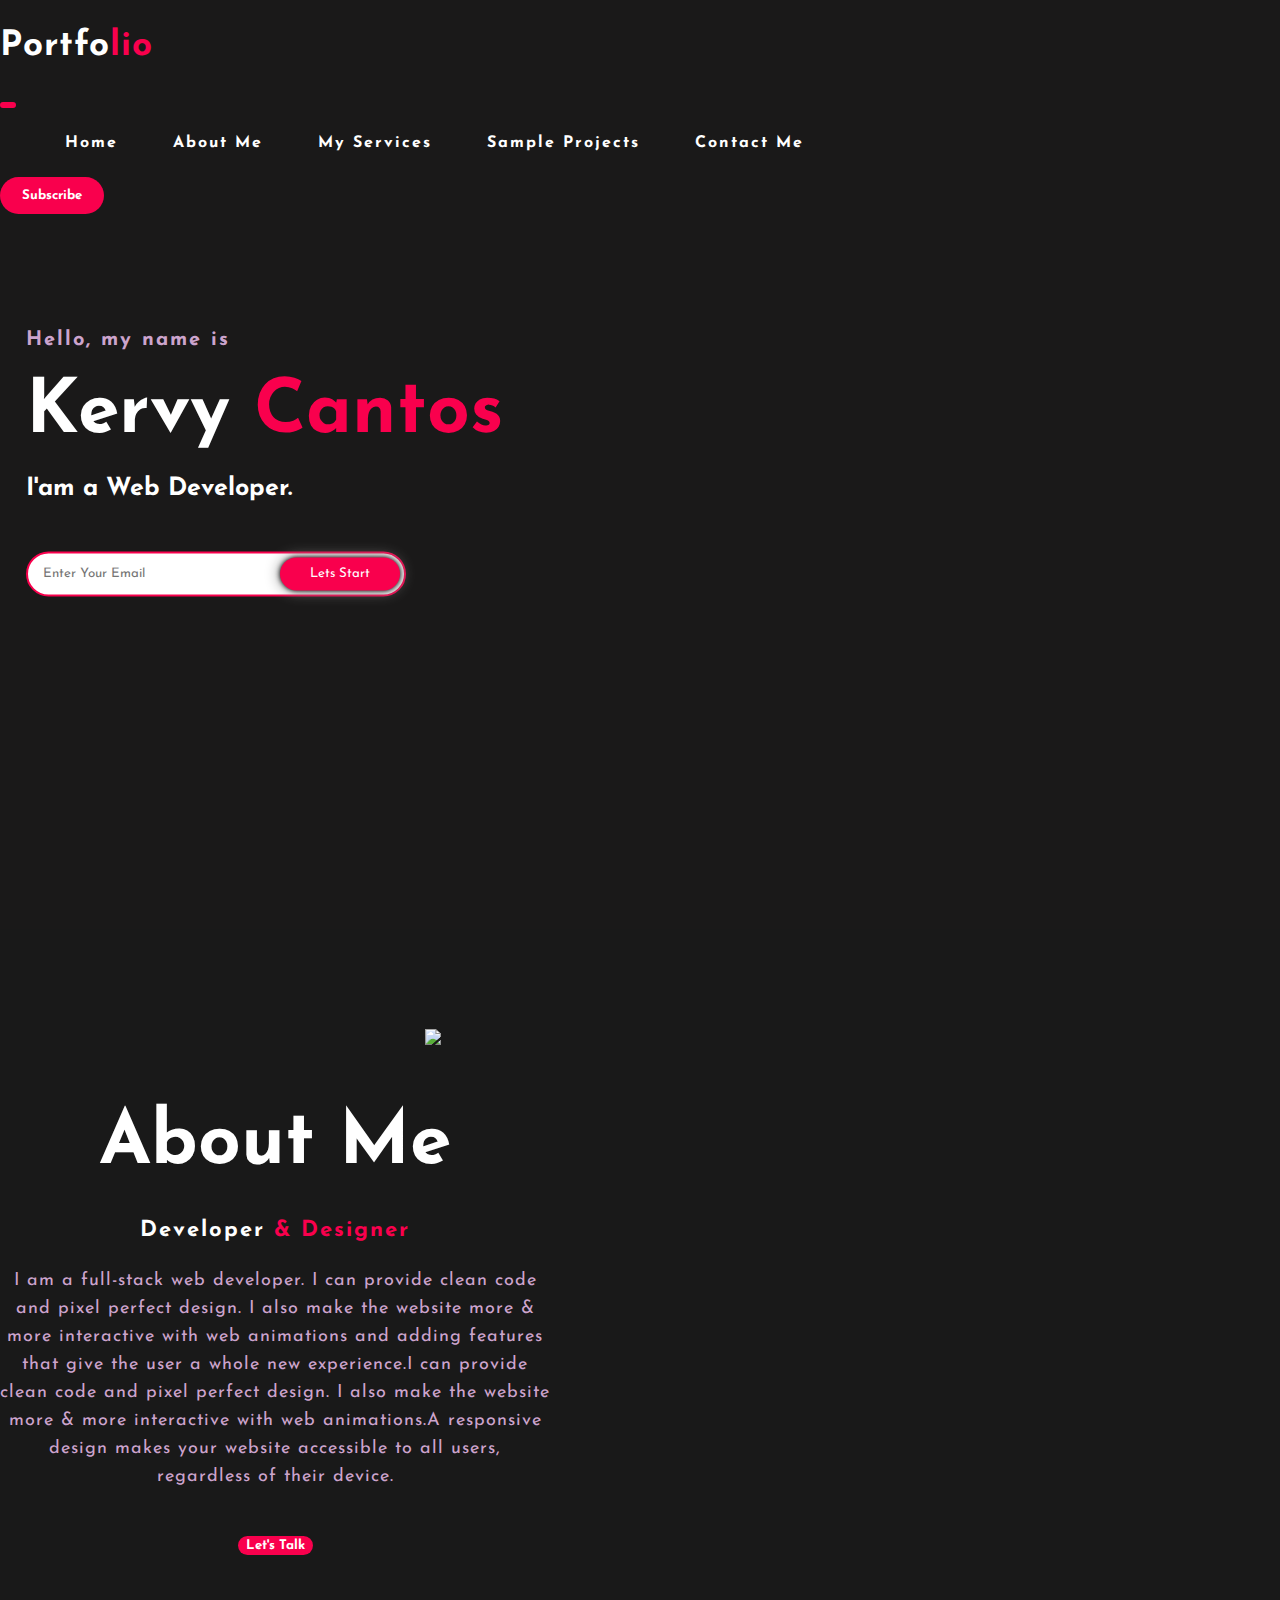
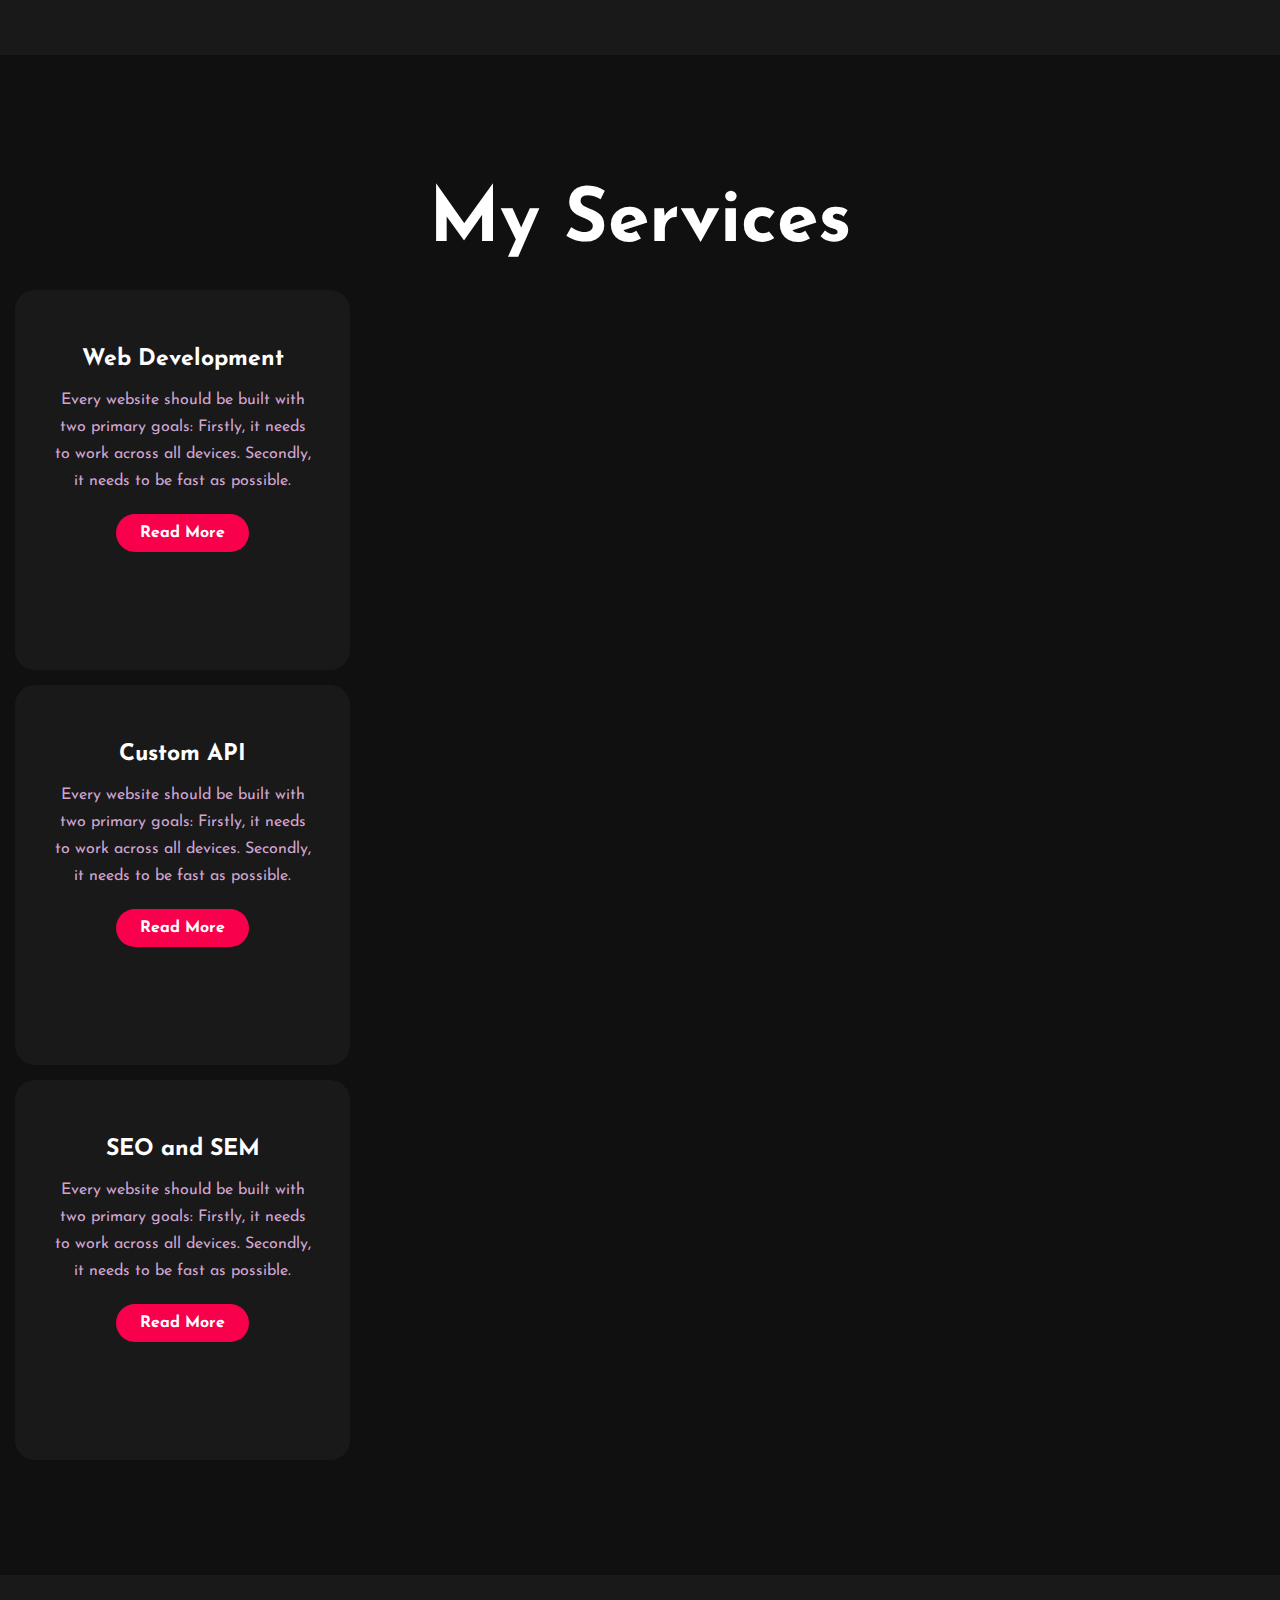
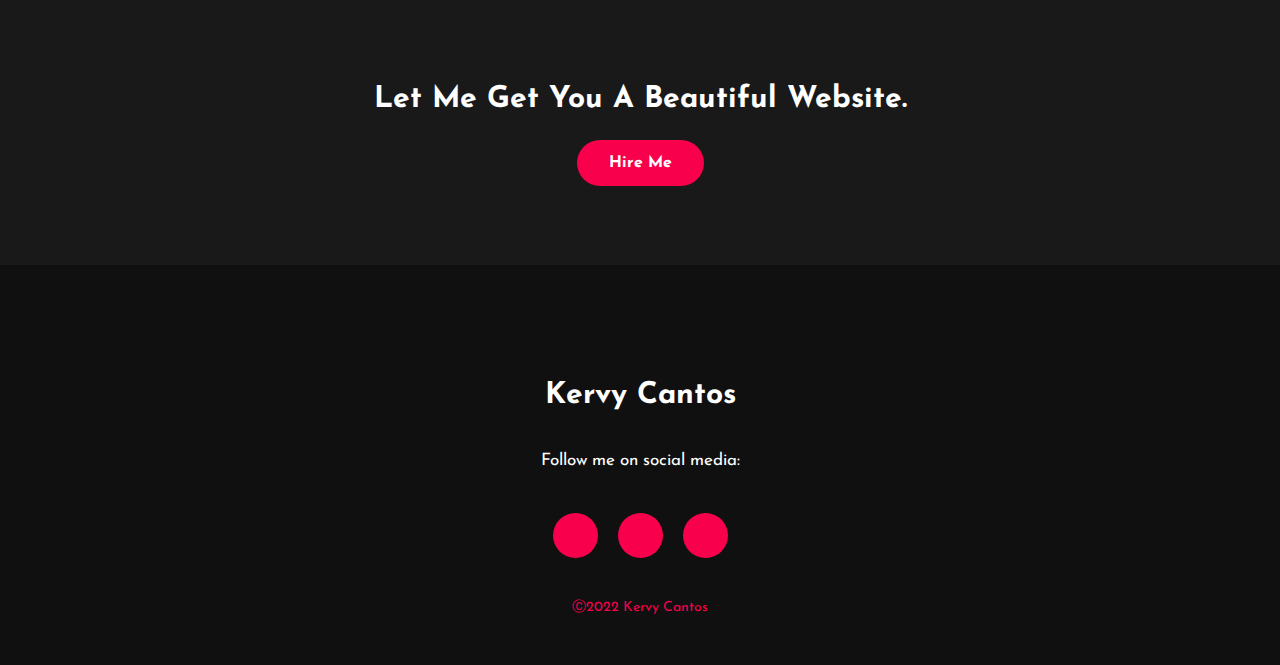
==== index.html @ 17406cfd "fixed form position" ====
<!DOCTYPE html>
<html lang="en">
<head>
    <meta charset="UTF-8">
    <meta http-equiv="X-UA-Compatible" content="IE=edge">
    <meta name="viewport" content="width=device-width, initial-scale=1.0">
    <title>Kervy Portfolio</title>
    <link href="https://cdn.jsdelivr.net/npm/bootstrap@5.0.2/dist/css/bootstrap.min.css" rel="stylesheet" integrity="sha384-EVSTQN3/azprG1Anm3QDgpJLIm9Nao0Yz1ztcQTwFspd3yD65VohhpuuCOmLASjC" crossorigin="anonymous">
    <link rel="preconnect" href="https://fonts.gstatic.com">
    <link href="https://fonts.googleapis.com/css2?family=Josefin+Sans:ital,wght@0,100;0,200;0,300;0,400;0,500;0,600;0,700;1,100;1,200;1,300;1,400;1,500;1,600;1,700&display=swap" rel="stylesheet">
    <link rel="stylesheet" href="https://cdnjs.cloudflare.com/ajax/libs/font-awesome/5.15.3/css/all.min.css" integrity="sha512-iBBXm8fW90+nuLcSKlbmrPcLa0OT92xO1BIsZ+ywDWZCvqsWgccV3gFoRBv0z+8dLJgyAHIhR35VZc2oM/gI1w==" crossorigin="anonymous" referrerpolicy="no-referrer" />
    <link rel="stylesheet" type="text/css" href="styles.css">
</head>
<body>
    <!--Hero-->
    <div class="container-fluid mx-0 sm-mx-0" id="hero">
    <nav class="navbar navbar-expand-lg navbar-expand-md navbar-light bg-transparent" id="nav">
        <div class="container-fluid">  
       <h2 class="logo">Portfo<span>lio</span></h2>
          <button class="navbar-toggler ms-auto" type="button" data-bs-toggle="collapse" data-bs-target="#navbarSupportedContent" aria-controls="navbarSupportedContent" aria-expanded="false" aria-label="Toggle navigation">
            <span class="navbar-toggler-icon"><i class="fas fa-ellipsis-h fa-2x"></i></span>
          </button>
          <div class="collapse navbar-collapse" id="navbarSupportedContent">
            <ul class="navbar-nav mb-lg-0 mx-lg-auto">
              <li class="nav-item">
                <a class="nav-link active" aria-current="page" href="#">Home</a>
              </li>
              <li class="nav-item">
                <a class="nav-link" href="#aboutMe">About Me</a>
              </li>
              <li class="nav-item">
                <a class="nav-link" href="#service">My Services</a>
              </li>
              <li class="nav-item">
                <a class="nav-link" href="https://github.com/asoikaw15?tab=repositories">Sample Projects</a>
              </li>
              <li class="nav-item">
                <a class="nav-link" href="#contact">Contact Me</a>
              </li>            
            </ul>         
          </div>
        </div>
        <button type="button" class="button"><a href="#">Subscribe<i class="fab fa-youtube"></i></a></button>
      </nav>
      <div class="content">
        <h4>Hello, my name is</h4>
        <h1>Kervy <span>Cantos</span></h1>
        <h3>I'am a Web Developer.</h3>
        <div class="newslatter">
            <form>
                <input type="email" name="email" id="mail" placeholder="Enter Your Email">
                <input type="submit" name="submit" value="Lets Start">
            </form>
        </div>
    </div>
</div>
      
      <!--About Me-->
<div class="container-fluid" id="aboutMe">
    <section id="about" class="row">
		<div id="main" class="col">
			<img src="img/main-img.png">
    </div>
			<div id="about-text" class="col">
				<h2>About Me</h2>
				<h5>Developer <span>& Designer</span></h5>
                <p>I am a full-stack web developer. I can provide clean code and pixel perfect design. I also make the website more & more interactive with web animations and adding features that give the user a whole new experience.I can provide clean code and pixel perfect design. I also make the website more & more interactive with web animations.A responsive design makes your website accessible to all users, regardless of their device.</p>
				<button type="button">Let's Talk</button>
			</div>
    </section>
    </div>
      <!--Services-->
      <div id="service" class="container-fluid">
        <div id="title" class="row">
          <h2 class="col">My Services</h2>
        </div>
    
        <div id="box" class="row">
          <div id="card" class="col-md-7 col-sx-7">
            <i class="fas fa-bars"></i>
            <h5>Web Development</h5>
            <div class="pra">
              <p>Every website should be built with two primary goals: Firstly, it needs to work across all devices. Secondly, it needs to be fast as possible.</p>
              <p style="text-align: center;">
                <a id="button" href="#">Read More</a>
              </p>
            </div>
          </div>
          <div id="card" class="col-md-7 col-sx-7">
            <i class="far fa-user"></i>
            <h5>Custom API</h5>
            <div class="pra">
              <p>Every website should be built with two primary goals: Firstly, it needs to work across all devices. Secondly, it needs to be fast as possible.</p>
              <p style="text-align: center;">
                <a id="button" href="#">Read More</a>
              </p>
            </div>
          </div>
          <div id="card" class="col-md-7 col-sx-7">
            <i class="far fa-bell"></i>
            <h5>SEO and SEM</h5>
            <div class="pra">
              <p>Every website should be built with two primary goals: Firstly, it needs to work across all devices. Secondly, it needs to be fast as possible.</p>
              <p style="text-align: center;">
                <a id="button" href="#">Read More</a>
              </p>
            </div>
          </div>
        </div>
      </div>
      <!------Contact Me------>
	<div class="contact-me" id="contact">
		<p class="text-center">Let Me Get You A Beautiful Website.</p>
		<a class="button-two" href="#">Hire Me</a>
	</div>

	<!------footer start--------->
	<footer>
		<p>Kervy Cantos</p>
		<p>Follow me on social media:</p>
		<div class="social">
			<a href="https://www.facebook.com/kerv.con"><i class="fab fa-facebook-f"></i></a>
			<a href="https://www.instagram.com/yvrekyvrek/"><i class="fab fa-instagram"></i></a>
			<a href="https://github.com/asoikaw15"><i class="fab fa-github"></i></a>
		</div>
		<p class="end">Ⓒ2022 Kervy Cantos</p>
	</footer>
    
    

    <script src="https://cdn.jsdelivr.net/npm/bootstrap@5.0.2/dist/js/bootstrap.bundle.min.js" integrity="sha384-MrcW6ZMFYlzcLA8Nl+NtUVF0sA7MsXsP1UyJoMp4YLEuNSfAP+JcXn/tWtIaxVXM" crossorigin="anonymous"></script>  
</body>
</html>
---- styles.css ----
html,body{
    background-color: rgb(26, 25, 25);
	width: 100%;
	padding: 0;
	margin: 0;
	overflow-x: hidden;
}
*{

	font-family: 'Josefin Sans', sans-serif;
	box-sizing: border-box;
	
}

#nav ul{
    margin-left: auto;
}
#nav ul li{
	list-style-type: none;
	display: inline-block;
	padding: 10px  25px;
}
#nav ul li a{
	color: white;
	text-decoration: none;
	font-weight: bold;
	text-transform: capitalize;
    letter-spacing: 2px;
}
#nav ul li a:hover{
	color: #f9004d;
	transition: .4s;
}
.button{
	background-color:#f9004d;
	border: 2px solid transparent;
	font-weight: bold;
	padding: 10px 20px;
	border-radius: 30px;
	transition: .4s; 
    height: 55px;
    
}


.button a{
    text-decoration: none;
    color: white;
}
.button:hover{
	background-color: transparent;
	border: 2px solid #f9004d;
	cursor: pointer;
}
.logo{
	color: white;
	font-size: 35px;
	letter-spacing: 1px;
	cursor: pointer;
}
span{
    color: #f9004d;
}
#hero{
	left: 0;
	right: 0;
    height: 100vh;
	width: 100%;
	background-image: url(../img/background.jpg);
	background-size: cover;
	background-position: center;
}
h1{
	color: white;
	margin: 20px 0px 20px;
	font-size: 75px;
}
h3{
	color: white;
	font-size: 25px;
	margin-bottom: 50px;
}
h4{
	color: #fcfc;
	letter-spacing: 2px;
	font-size: 20px;
}
.content{
	position: absolute;
	top: 50%;
	left:2%;
	transform: translateY(-50%);
}
.newslatter form{
	width: 380px;
	max-width: 100%;
	position: relative;
}
.newslatter form input:first-child{
	display: inline-block;
	width: 100%;
	padding: 14px 130px 14px 15px;
	border: 2px solid #f9004d;
	outline: none;
	border-radius: 30px;
}
.newslatter form input:last-child{
	position: absolute;
	display: inline-block;
	outline: none;
	border: none;
	padding: 10px 30px;
	border-radius: 30px;
	background-color:#f9004d;
	color: white;
	box-shadow: 0px 0px 5px #000, 0px 0px 15px #858585;
	top: 6px;
	right: 6px; 
}

span i:hover{
   color: aliceblue;
   transition: .6s; 
}
#about{
	width: 100%;
	padding: 100px 0px;
	background-color: #191919;
}
#about img{
	height: auto;
	width: 430px;
}
#about-text{
	width: 550px;
	text-align: center;
	
}
#main{
	width: 1130px;
	max-width: 95%;
	margin: 0 auto;
	display: flex;
	align-items: center;
	justify-content: space-around;
}
#about-text h2{
	color: white;
	font-size: 75px;
	text-transform: capitalize;
	margin-bottom: 20px;
}
#about-text h5{
	color: white;
	letter-spacing: 2px;
	font-size: 22px;
	margin-bottom: 25px;
	text-transform: capitalize;
}
#about-text p{
	color: #fcfc;
	letter-spacing: 1px;
	line-height: 28px;
	font-size: 18px;
	margin-bottom: 45px;
}
button{
	background-color:#f9004d;
	color: white;
	text-decoration: none;
	border: 2px solid transparent;
	font-weight: bold;
	border-radius: 30px;
	max-height: fit-content;
	transition: .4s; 
}
button:hover{
	background-color: transparent;
	border: 2px solid #f9004d;
	cursor: pointer;
}
#service{
	background: #101010;
	width: 100%;
	padding: 100px 0px;
}
#title h2{
	color: white;
	font-size: 75px;
	width: 1130px;
	margin: 30px auto;
	text-align: center;
}
#box{
	justify-content: center;
	align-items: center;
	
}
#card{
	height: 380px;
	width: 335px;
	padding: 20px 35px;
	background: #191919;
	border-radius: 20px;
	margin: 15px;

	overflow: hidden;
	text-align: center;
}
#card i{
	font-size: 50px;
	text-align: center;
	margin: 25px 0px;
	color: #f9004d;

}
h5{
	color: white;
	font-size: 23px;
	margin-bottom: 15px;
}
.pra p{
	color: #fcfc;
	font-size: 16px;
	line-height: 27px;
	margin-bottom: 25px;
}
#card #button{
	background-color:#f9004d;
	color: white;
	text-decoration: none;
	border: 2px solid transparent;
	font-weight: bold;
	padding: 9px 22px;
	border-radius: 30px;
	transition: .4s; 
}
#card #button:hover{
	background-color: transparent;
	border: 2px solid #f9004d;
	cursor: pointer;
}
.contact-me{
	width: 100%;
	height: 290px;
	background: #191919;
	display: flex;
	align-items: center;
	flex-direction: column;
	justify-content: center;
}
.contact-me p{
	color: white;
	font-size: 30px;
	font-weight: bold;
	margin-bottom: 25px;
}
.contact-me .button-two{
	background-color:#f9004d;
	color: white;
	text-decoration: none;
	border: 2px solid transparent;
	font-weight: bold;
	padding: 13px 30px;
	border-radius: 30px;
	transition: .4s; 
}
.contact-me .button-two:hover{
	background-color: transparent;
	border: 2px solid #f9004d;
	cursor: pointer;
}
footer{
	position: relative;
	width: 100%;
	height: 400px;
	background: #101010;
	display: flex;
	flex-direction: column;
	align-items: center;
	justify-content: center;
}
footer p:nth-child(1){
	font-size: 30px;
	color: white;
	margin-bottom: 20px;
	font-weight: bold;
}
footer p:nth-child(2){
	color: white;
	font-size: 17px;
	width: 500px;
	text-align: center;
	line-height: 26px;
}
.social{
	display: flex;
}
.social a{
	width: 45px;
	height: 45px;
	display: flex;
	align-items: center;
	justify-content: center;
	background:  #f9004d;
	border-radius: 50%;
	margin: 22px 10px;
	color: white;
	text-decoration: none;
	font-size: 20px;
}
.social a:hover{
	transform: scale(1.3);
	transition: .3s;
}
.end{
	position: absolute;
	color:#f9004d;
	bottom: 35px;
	font-size: 14px; 
}

@media screen and (max-width: 770px){
    .button{
        display:none
    }
    .content{
        position: relative;
    }
	#about img{
		margin-top: 80px;
	}

}
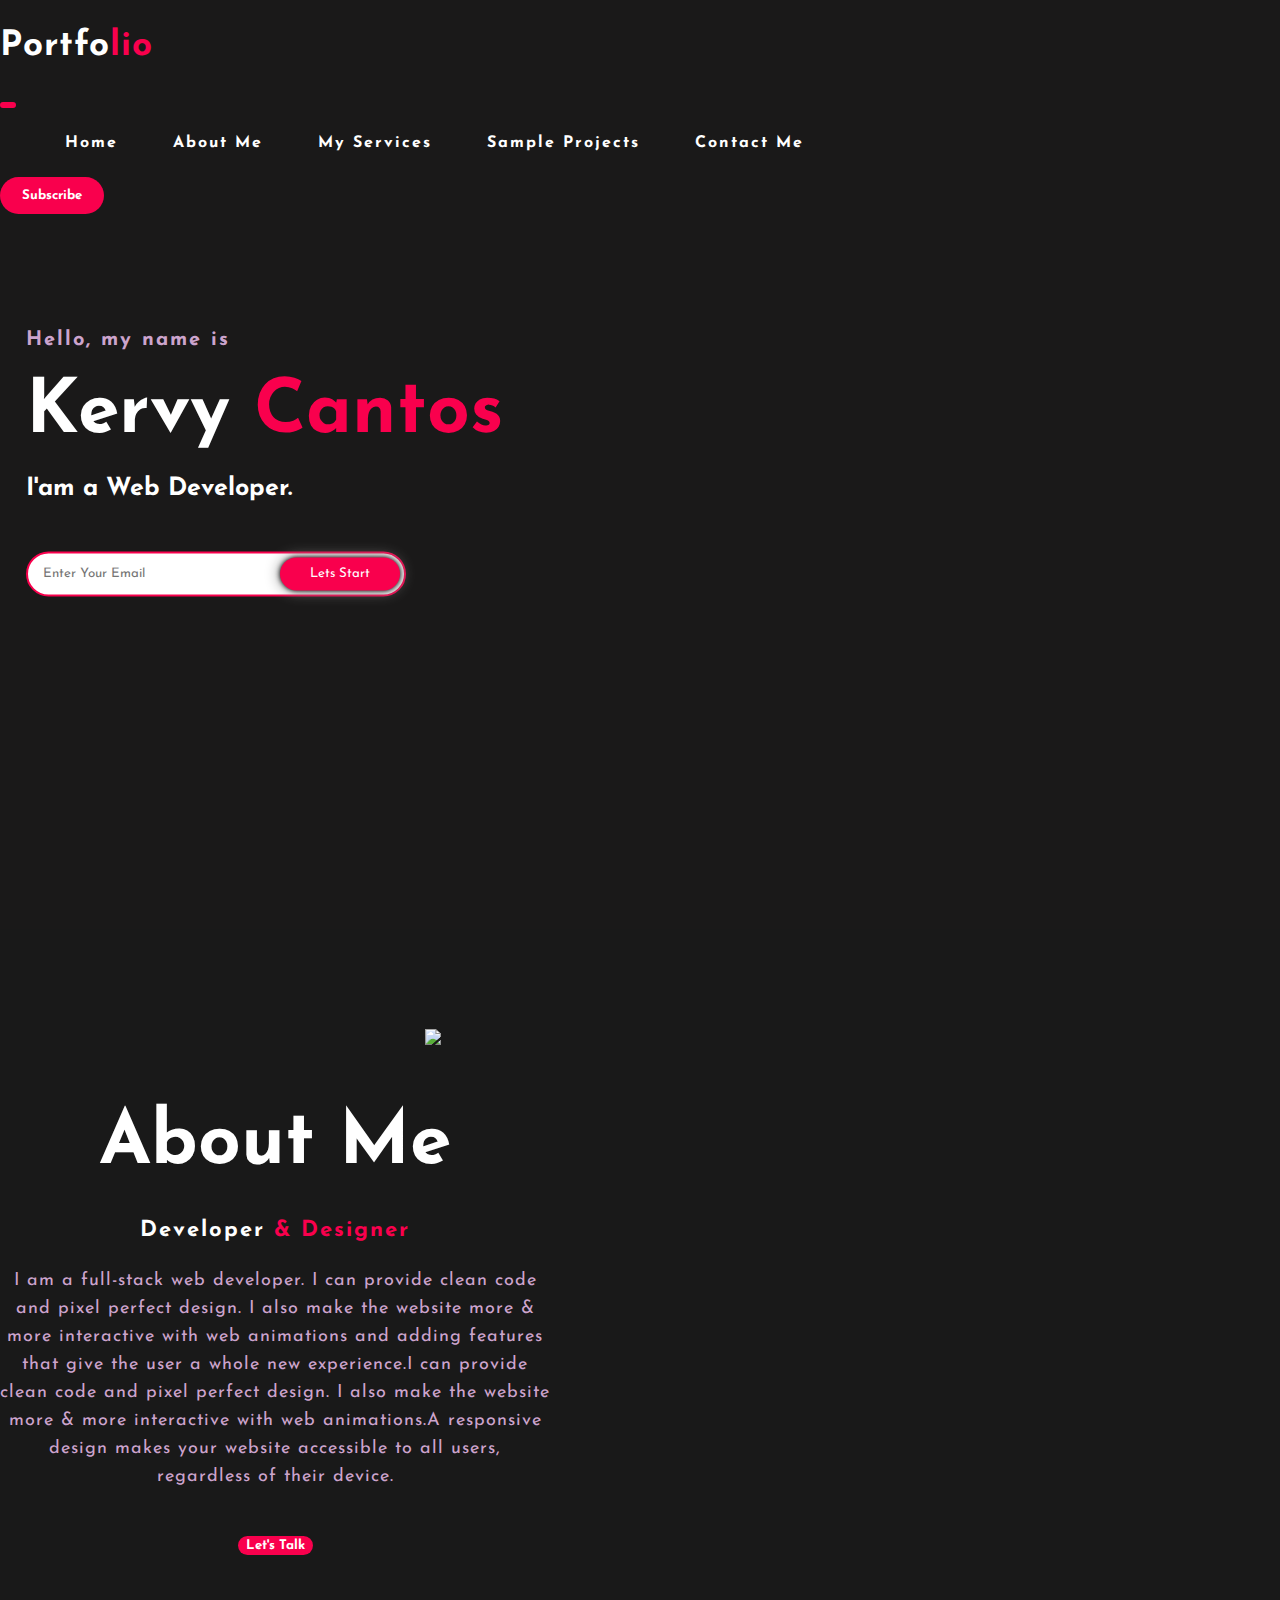
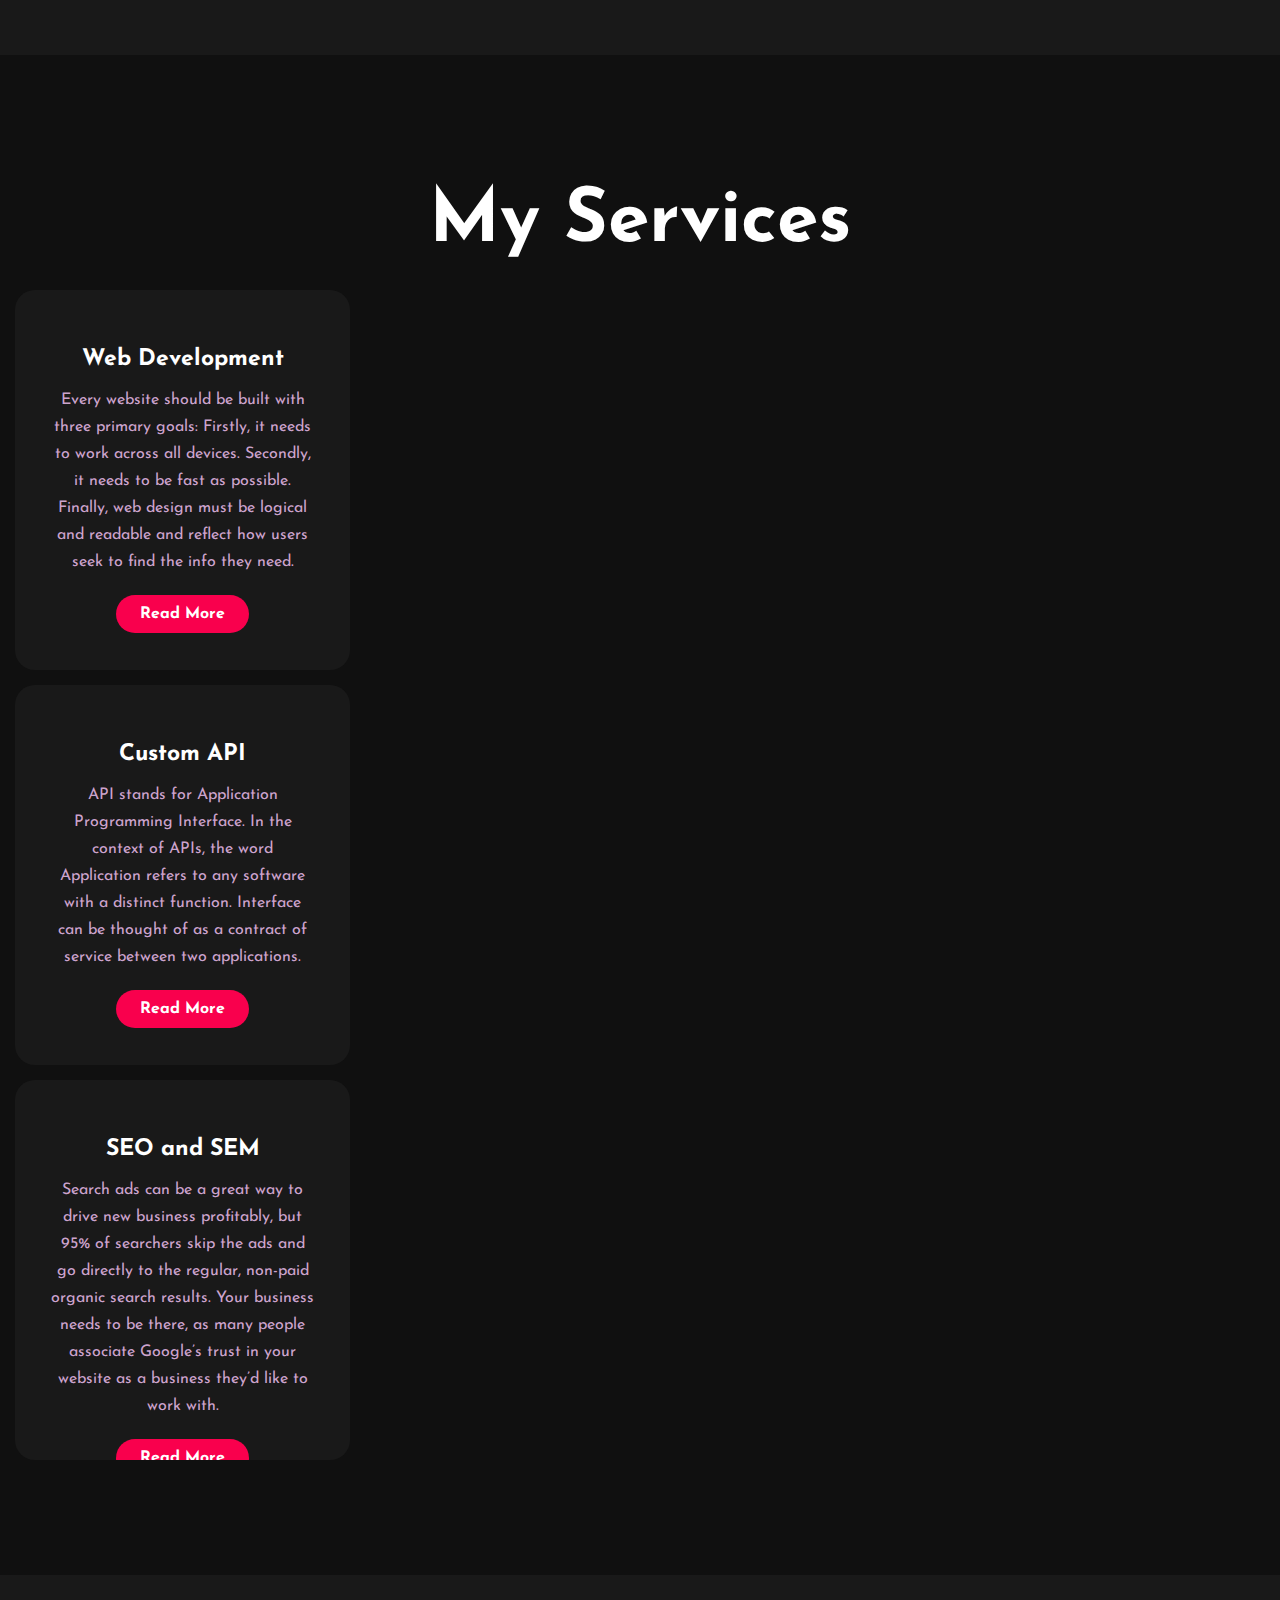
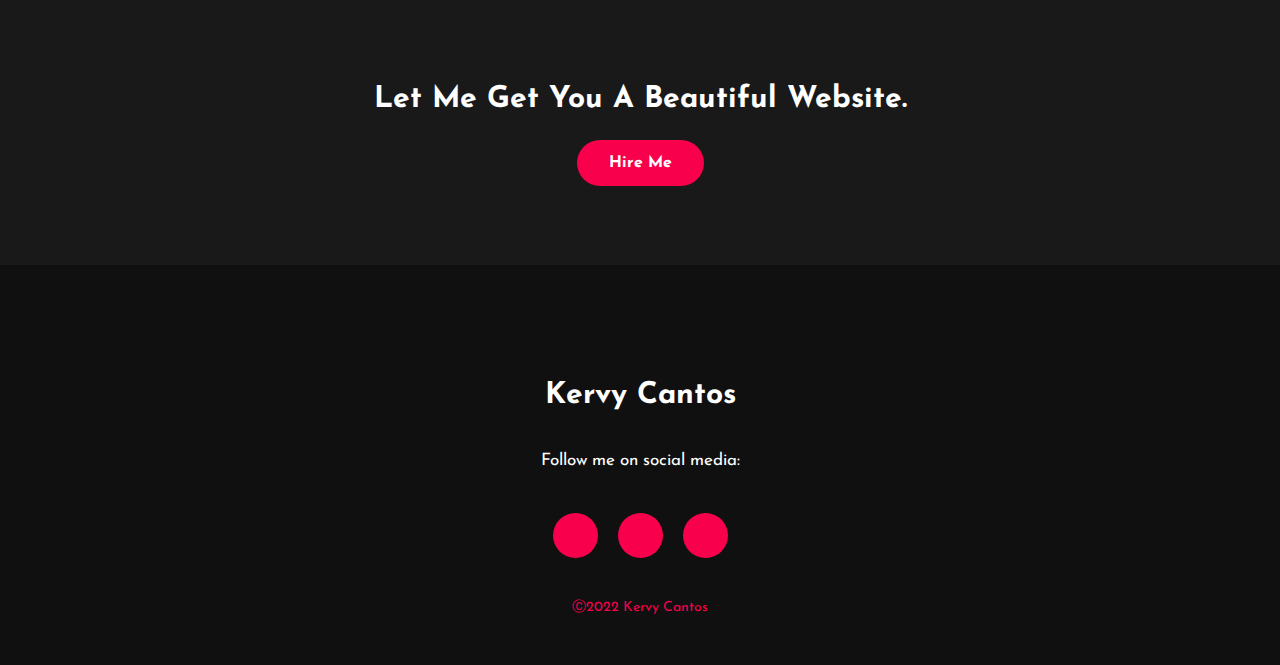
==== commit 83b690bc: "added some comments" ====
--- a/index.html
+++ b/index.html
@@ -5,10 +5,13 @@
     <meta http-equiv="X-UA-Compatible" content="IE=edge">
     <meta name="viewport" content="width=device-width, initial-scale=1.0">
     <title>Kervy Portfolio</title>
+    <!--Bootstrap css-->
     <link href="https://cdn.jsdelivr.net/npm/bootstrap@5.0.2/dist/css/bootstrap.min.css" rel="stylesheet" integrity="sha384-EVSTQN3/azprG1Anm3QDgpJLIm9Nao0Yz1ztcQTwFspd3yD65VohhpuuCOmLASjC" crossorigin="anonymous">
+    <!--Font Awesome-->
     <link rel="preconnect" href="https://fonts.gstatic.com">
     <link href="https://fonts.googleapis.com/css2?family=Josefin+Sans:ital,wght@0,100;0,200;0,300;0,400;0,500;0,600;0,700;1,100;1,200;1,300;1,400;1,500;1,600;1,700&display=swap" rel="stylesheet">
     <link rel="stylesheet" href="https://cdnjs.cloudflare.com/ajax/libs/font-awesome/5.15.3/css/all.min.css" integrity="sha512-iBBXm8fW90+nuLcSKlbmrPcLa0OT92xO1BIsZ+ywDWZCvqsWgccV3gFoRBv0z+8dLJgyAHIhR35VZc2oM/gI1w==" crossorigin="anonymous" referrerpolicy="no-referrer" />
+    <!--My css file-->
     <link rel="stylesheet" type="text/css" href="styles.css">
 </head>
 <body>
@@ -17,9 +20,11 @@
     <nav class="navbar navbar-expand-lg navbar-expand-md navbar-light bg-transparent" id="nav">
         <div class="container-fluid">  
        <h2 class="logo">Portfo<span>lio</span></h2>
+       <!--Menu on mobile-->
           <button class="navbar-toggler ms-auto" type="button" data-bs-toggle="collapse" data-bs-target="#navbarSupportedContent" aria-controls="navbarSupportedContent" aria-expanded="false" aria-label="Toggle navigation">
             <span class="navbar-toggler-icon"><i class="fas fa-ellipsis-h fa-2x"></i></span>
           </button>
+          <!--NavBar Items-->
           <div class="collapse navbar-collapse" id="navbarSupportedContent">
             <ul class="navbar-nav mb-lg-0 mx-lg-auto">
               <li class="nav-item">
@@ -40,7 +45,7 @@
             </ul>         
           </div>
         </div>
-        <button type="button" class="button"><a href="#">Subscribe<i class="fab fa-youtube"></i></a></button>
+        <button type="button" class="button"><a href="https://www.youtube.com/channel/UCHQLfGfUwtgUBMDbPIJrJGw">Subscribe<i class="fab fa-youtube"></i></a></button>
       </nav>
       <div class="content">
         <h4>Hello, my name is</h4>
@@ -53,13 +58,12 @@
             </form>
         </div>
     </div>
-</div>
-      
-      <!--About Me-->
+  </div>      
+     <!--About Me-->
 <div class="container-fluid" id="aboutMe">
     <section id="about" class="row">
 		<div id="main" class="col">
-			<img src="img/main-img.png">
+			<img src="img/mypic.jpg">
     </div>
 			<div id="about-text" class="col">
 				<h2>About Me</h2>
@@ -74,13 +78,12 @@
         <div id="title" class="row">
           <h2 class="col">My Services</h2>
         </div>
-    
         <div id="box" class="row">
           <div id="card" class="col-md-7 col-sx-7">
             <i class="fas fa-bars"></i>
             <h5>Web Development</h5>
             <div class="pra">
-              <p>Every website should be built with two primary goals: Firstly, it needs to work across all devices. Secondly, it needs to be fast as possible.</p>
+              <p>Every website should be built with three primary goals: Firstly, it needs to work across all devices. Secondly, it needs to be fast as possible. Finally, web design must be logical and readable and reflect how users seek to find the info they need.</p>
               <p style="text-align: center;">
                 <a id="button" href="#">Read More</a>
               </p>
@@ -90,7 +93,7 @@
             <i class="far fa-user"></i>
             <h5>Custom API</h5>
             <div class="pra">
-              <p>Every website should be built with two primary goals: Firstly, it needs to work across all devices. Secondly, it needs to be fast as possible.</p>
+              <p>API stands for Application Programming Interface. In the context of APIs, the word Application refers to any software with a distinct function. Interface can be thought of as a contract of service between two applications.</p>
               <p style="text-align: center;">
                 <a id="button" href="#">Read More</a>
               </p>
@@ -100,7 +103,7 @@
             <i class="far fa-bell"></i>
             <h5>SEO and SEM</h5>
             <div class="pra">
-              <p>Every website should be built with two primary goals: Firstly, it needs to work across all devices. Secondly, it needs to be fast as possible.</p>
+              <p>Search ads can be a great way to drive new business profitably, but 95% of searchers skip the ads and go directly to the regular, non-paid organic search results. Your business needs to be there, as many people associate Google’s trust in your website as a business they’d like to work with.</p>
               <p style="text-align: center;">
                 <a id="button" href="#">Read More</a>
               </p>
@@ -127,7 +130,7 @@
 	</footer>
     
     
-
+<!--Bootstrap Script-->
     <script src="https://cdn.jsdelivr.net/npm/bootstrap@5.0.2/dist/js/bootstrap.bundle.min.js" integrity="sha384-MrcW6ZMFYlzcLA8Nl+NtUVF0sA7MsXsP1UyJoMp4YLEuNSfAP+JcXn/tWtIaxVXM" crossorigin="anonymous"></script>  
 </body>
 </html>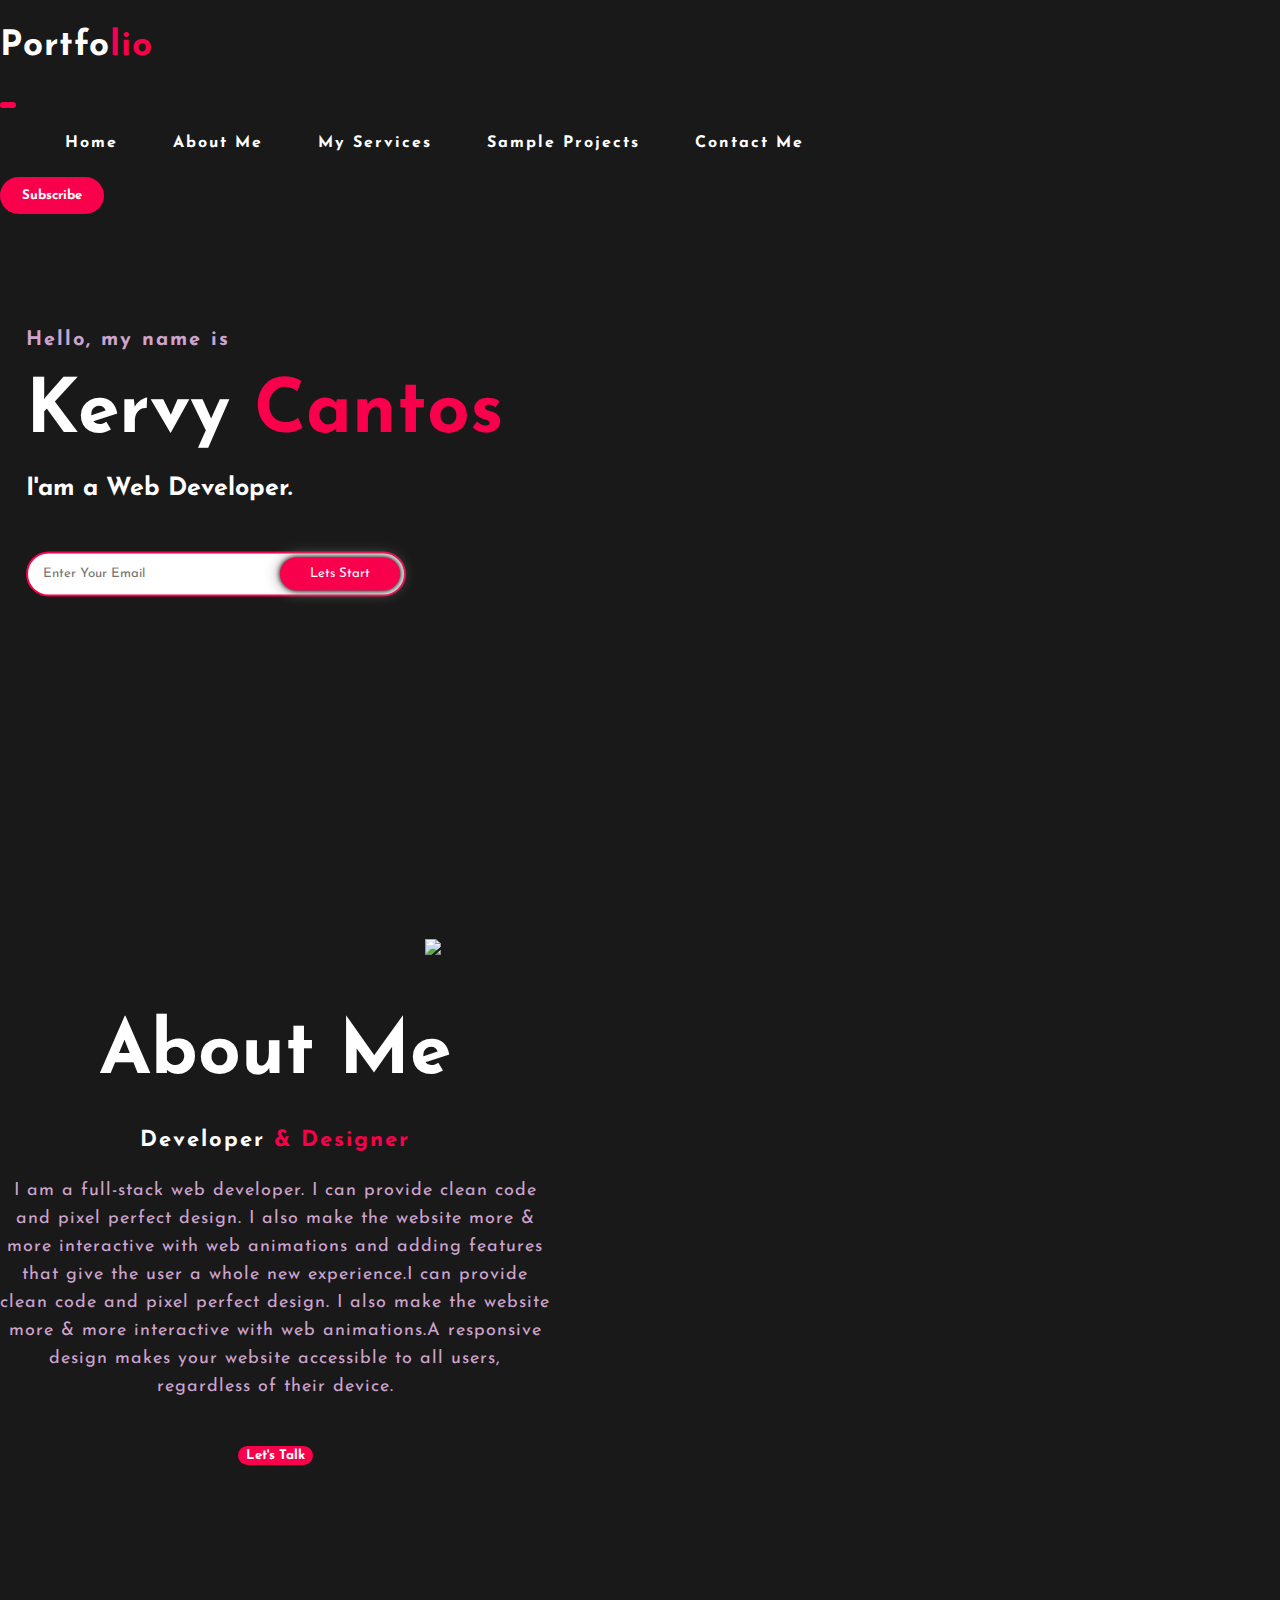
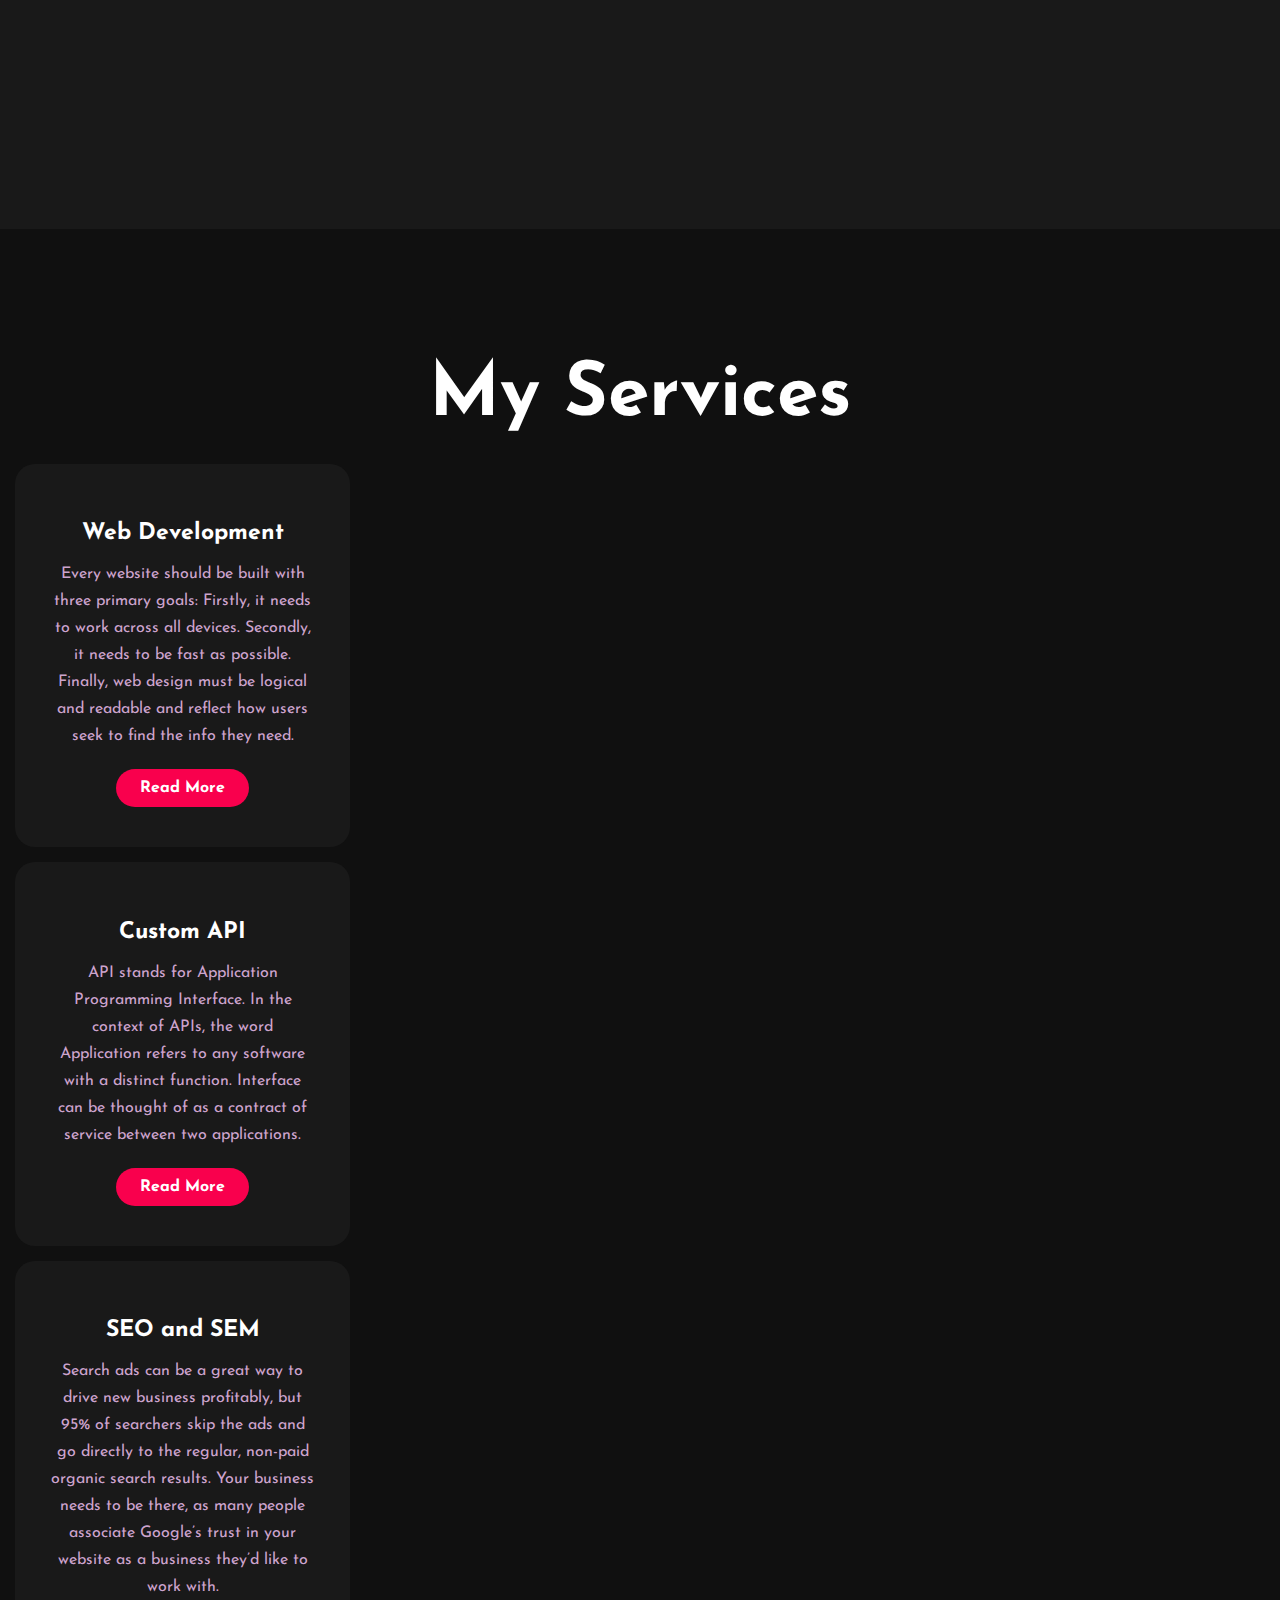
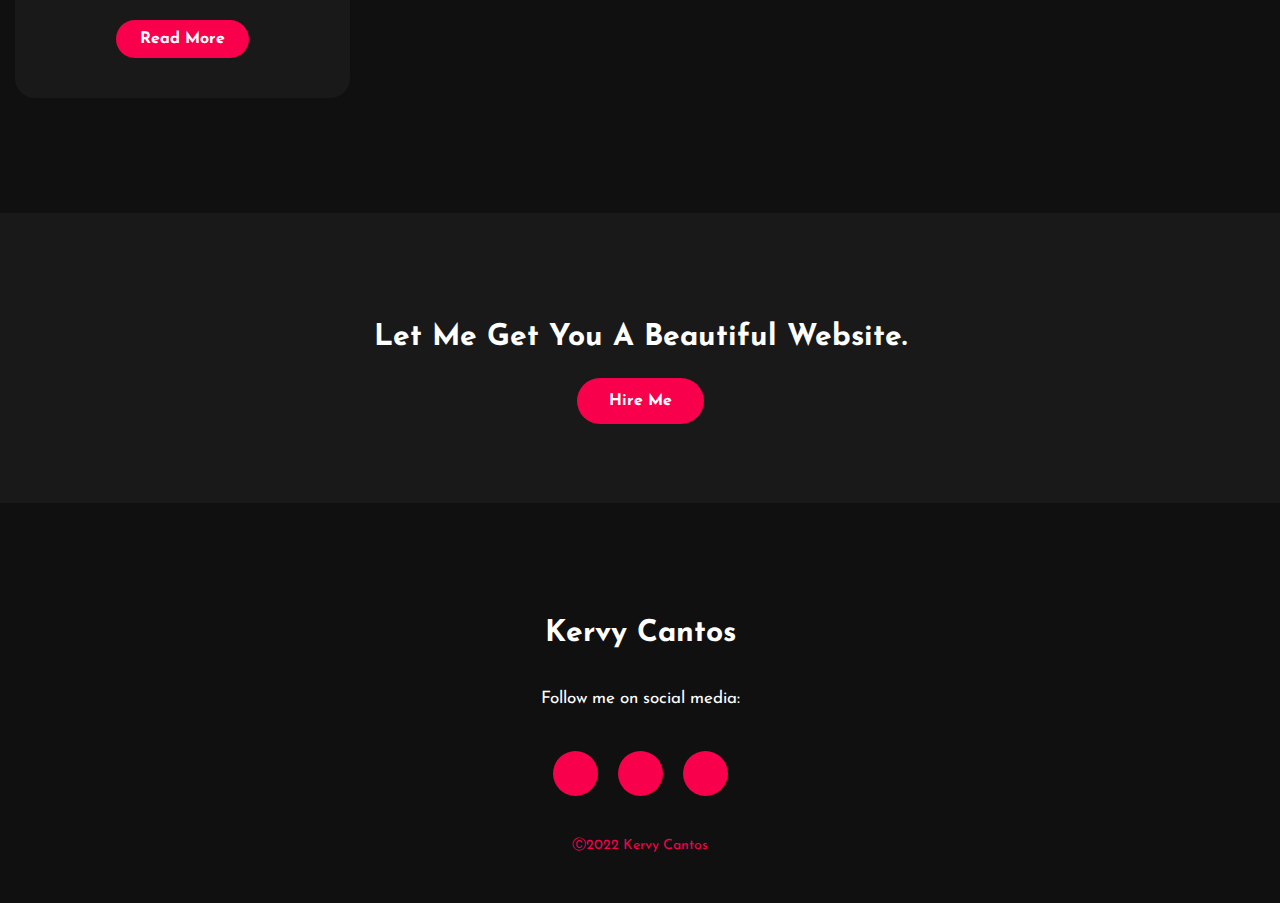
==== commit 7810b43c: "commit ko daw" ====
--- a/index.html
+++ b/index.html
@@ -17,6 +17,7 @@
 <body>
     <!--Hero-->
     <div class="container-fluid mx-0 sm-mx-0" id="hero">
+      
     <nav class="navbar navbar-expand-lg navbar-expand-md navbar-light bg-transparent" id="nav">
         <div class="container-fluid">  
        <h2 class="logo">Portfo<span>lio</span></h2>
@@ -60,6 +61,7 @@
     </div>
   </div>      
      <!--About Me-->
+<button onclick="topFunction()" id="myBtn" title="Go to top">Back to Top</button>
 <div class="container-fluid" id="aboutMe">
     <section id="about" class="row">
 		<div id="main" class="col">
@@ -85,7 +87,7 @@
             <div class="pra">
               <p>Every website should be built with three primary goals: Firstly, it needs to work across all devices. Secondly, it needs to be fast as possible. Finally, web design must be logical and readable and reflect how users seek to find the info they need.</p>
               <p style="text-align: center;">
-                <a id="button" href="#">Read More</a>
+                <a id="button" href="https://en.wikipedia.org/wiki/Web_service">Read More</a>
               </p>
             </div>
           </div>
@@ -95,7 +97,7 @@
             <div class="pra">
               <p>API stands for Application Programming Interface. In the context of APIs, the word Application refers to any software with a distinct function. Interface can be thought of as a contract of service between two applications.</p>
               <p style="text-align: center;">
-                <a id="button" href="#">Read More</a>
+                <a id="button" href="https://en.wikipedia.org/wiki/API">Read More</a>
               </p>
             </div>
           </div>
@@ -105,13 +107,13 @@
             <div class="pra">
               <p>Search ads can be a great way to drive new business profitably, but 95% of searchers skip the ads and go directly to the regular, non-paid organic search results. Your business needs to be there, as many people associate Google’s trust in your website as a business they’d like to work with.</p>
               <p style="text-align: center;">
-                <a id="button" href="#">Read More</a>
+                <a id="button" href="https://www.webfx.com/blog/seo/seo-vs-sem-what-is-the-difference/">Read More</a>
               </p>
             </div>
           </div>
-        </div>
-      </div>
-      <!------Contact Me------>
+          </div>
+          </div>
+      <!------Contact Me------->
 	<div class="contact-me" id="contact">
 		<p class="text-center">Let Me Get You A Beautiful Website.</p>
 		<a class="button-two" href="#">Hire Me</a>
@@ -128,6 +130,28 @@
 		</div>
 		<p class="end">Ⓒ2022 Kervy Cantos</p>
 	</footer>
+  <script>
+    //Get the button
+    const mybutton = document.getElementById("myBtn");
+    const aboutSection = document.getElementById("aboutMe")
+    
+    // When the user scrolls down 20px from the top of the document, show the button
+    window.onscroll = function() {scrollFunction()};
+    
+    function scrollFunction() {
+      if (document.body.scrollTop > 20 || document.documentElement.scrollTop > 20) {
+        mybutton.style.display = "block";
+      } else {
+        mybutton.style.display = "none";
+      }
+    }
+    
+    // When the user clicks on the button, scroll to the top of the document
+    function topFunction() {
+      document.body.scrollTop = 0;
+      document.documentElement.scrollTop = 0;
+    }
+    </script>
     
     
 <!--Bootstrap Script-->
--- a/styles.css
+++ b/styles.css
@@ -67,9 +67,13 @@
 	right: 0;
     height: 100vh;
 	width: 100%;
-	background-image: url(../img/background.jpg);
+	background-image: url(../img/background.gif);
 	background-size: cover;
 	background-position: center;
+	-webkit-animation: slideInLeft 2s forwards;
+	-moz-animation: slideInLeft 2s forwards;
+	animation: slideInLeft 2s forwards;
+
 }
 h1{
 	color: white;
@@ -91,6 +95,7 @@
 	top: 50%;
 	left:2%;
 	transform: translateY(-50%);
+
 }
 .newslatter form{
 	width: 380px;
@@ -124,9 +129,16 @@
    transition: .6s; 
 }
 #about{
-	width: 100%;
-	padding: 100px 0px;
+	position: relative;
+	height: 100vh;
+	width: 100%;
+	padding: 10px 0px;
 	background-color: #191919;
+	-webkit-animation: slideInRight 4s forwards;
+	-moz-animation: slideInRight 4s forwards;
+	animation: slideInRight 4s forwards;
+	
+	
 }
 #about img{
 	height: auto;
@@ -184,6 +196,9 @@
 	background: #101010;
 	width: 100%;
 	padding: 100px 0px;
+	-webkit-animation: slideInLeft 6s forwards;
+	-moz-animation: slideInLeft 6s forwards;
+	animation: slideInLeft 6s forwards;
 }
 #title h2{
 	color: white;
@@ -198,7 +213,7 @@
 	
 }
 #card{
-	height: 380px;
+	min-height: 380px;
 	width: 335px;
 	padding: 20px 35px;
 	background: #191919;
@@ -280,6 +295,10 @@
 	flex-direction: column;
 	align-items: center;
 	justify-content: center;
+	-webkit-animation: slideInRight 8s forwards;
+	-moz-animation: slideInRight 8s forwards;
+	animation: slideInRight 8s forwards;
+	
 }
 footer p:nth-child(1){
 	font-size: 30px;
@@ -320,16 +339,90 @@
 	bottom: 35px;
 	font-size: 14px; 
 }
-
-@media screen and (max-width: 770px){
+#myBtn {
+	display: none;
+	position: fixed;
+	bottom: 20px;
+	right: 30px;
+	z-index: 99;
+	font-size: 15px;
+	border: none;
+	outline: none;
+	background-color: red;
+	color: white;
+	cursor: pointer;
+	padding: 15px;
+	border-radius: 20px;
+	
+  }
+  
+  #myBtn:hover {
+	background-color: #555;
+
+  }
+  @media screen and (max-width: 770px){
     .button{
         display:none
     }
     .content{
         position: relative;
     }
+	#about{
+		margin-top: 150px;
+	}
 	#about img{
 		margin-top: 80px;
 	}
 
-}+}
+
+@-webkit-keyframes slideInRight {
+	0% {
+	  transform: translateX(900px);
+	}
+	100% {
+	  transform: translateX(0);
+	}
+  }
+  @-moz-keyframes slideIn {
+	0% {
+	  transform: translateX(900px);
+	}
+	100% {
+	  transform: translateX(0);
+	}
+  }
+  @keyframes slideIn {
+	0% {
+	  transform: translateX(900px);
+	}
+	100% {
+	  transform: translateX(0);
+	}
+  }
+  @-webkit-keyframes slideInLeft {
+	0% {
+	  transform: translateX(-900px);
+	  
+	}
+	100% {
+	  transform: translateX(0);
+
+	}
+  }
+  @-moz-keyframes slideIn {
+	0% {
+	  transform: translateX(-900px);
+	}
+	100% {
+	  transform: translateX(0);
+	}
+  }
+  @keyframes slideIn {
+	0% {
+	  transform: translateX(-900px);
+	}
+	100% {
+	  transform: translateX(0);
+	}
+  }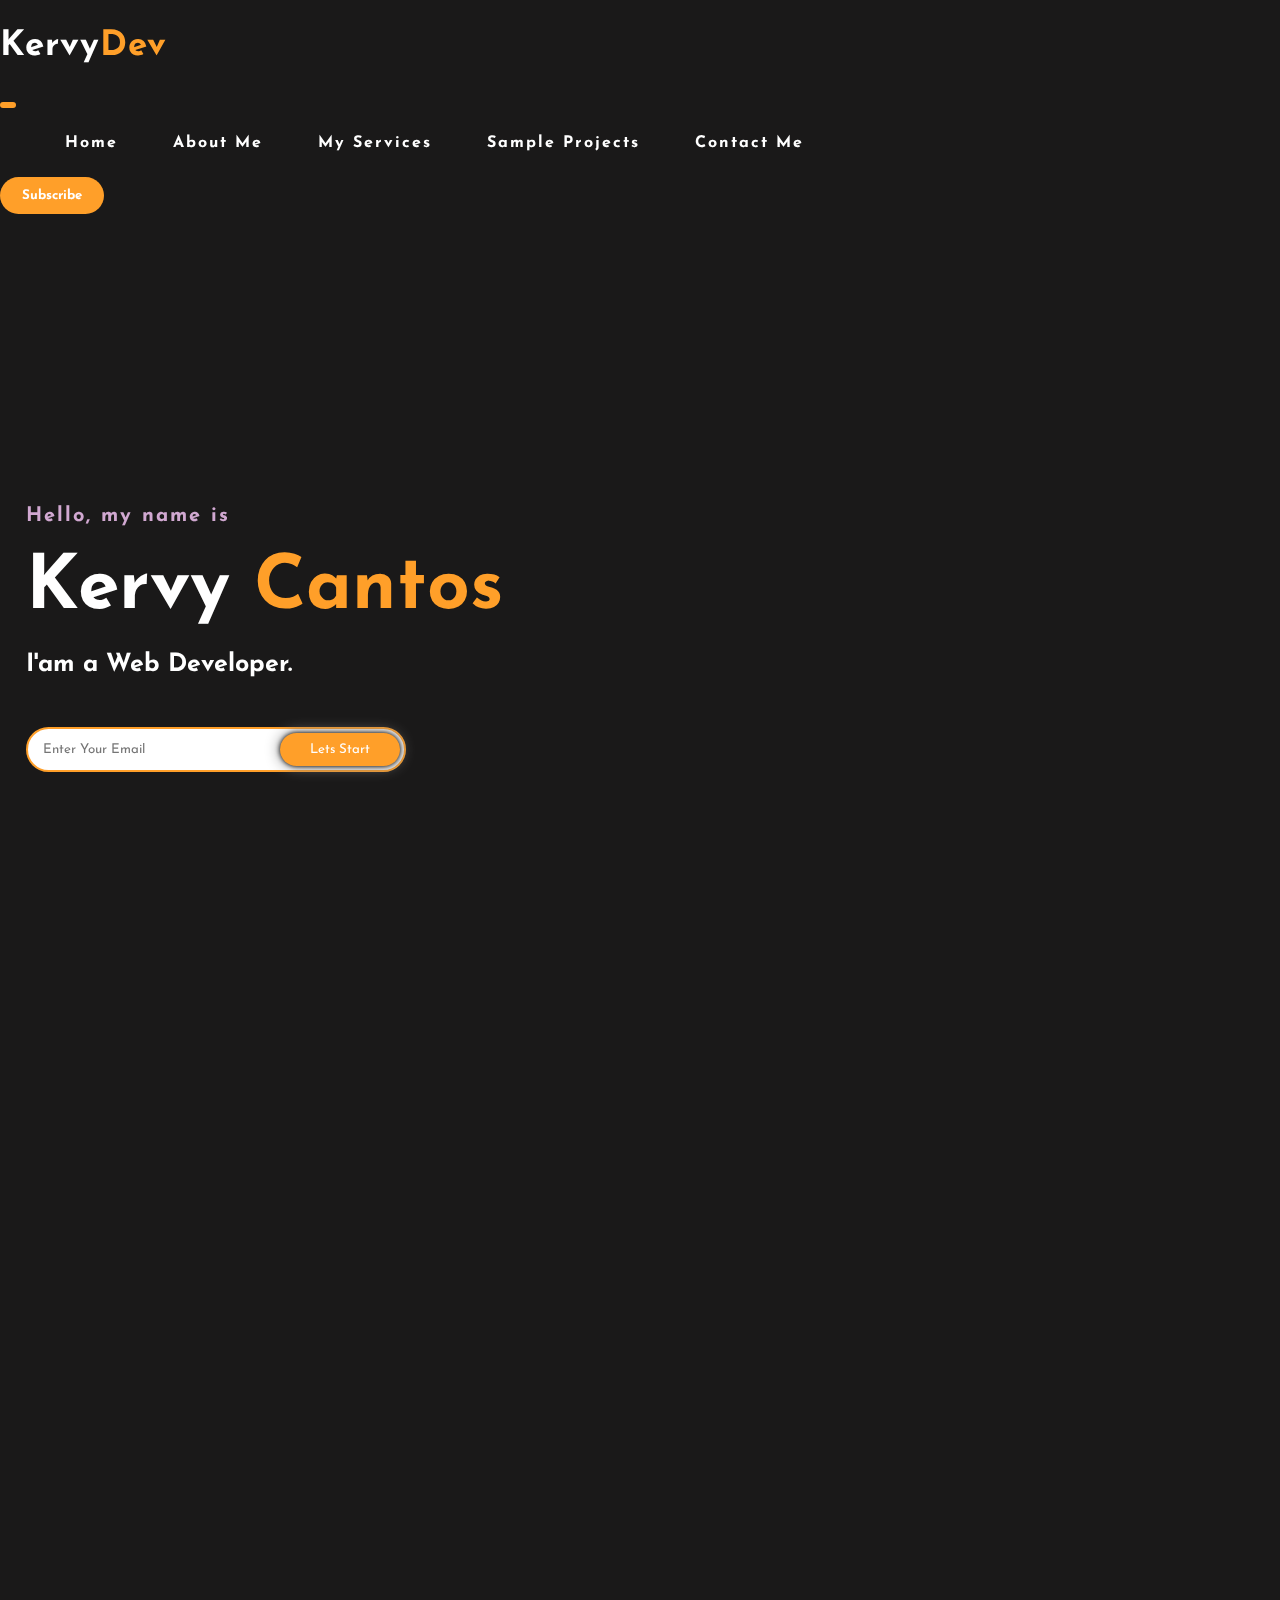
==== commit a5778f66: "I still don't know what I'm doing" ====
--- a/index.html
+++ b/index.html
@@ -5,6 +5,8 @@
     <meta http-equiv="X-UA-Compatible" content="IE=edge">
     <meta name="viewport" content="width=device-width, initial-scale=1.0">
     <title>Kervy Portfolio</title>
+    <!--AOS Library-->
+    <link href="https://unpkg.com/aos@2.3.1/dist/aos.css" rel="stylesheet">
     <!--Bootstrap css-->
     <link href="https://cdn.jsdelivr.net/npm/bootstrap@5.0.2/dist/css/bootstrap.min.css" rel="stylesheet" integrity="sha384-EVSTQN3/azprG1Anm3QDgpJLIm9Nao0Yz1ztcQTwFspd3yD65VohhpuuCOmLASjC" crossorigin="anonymous">
     <!--Font Awesome-->
@@ -16,11 +18,11 @@
 </head>
 <body>
     <!--Hero-->
-    <div class="container-fluid mx-0 sm-mx-0" id="hero">
+    <div class="container-fluid mx-0 sm-mx-0" id="hero" data-aos="fade-left" >
       
-    <nav class="navbar navbar-expand-lg navbar-expand-md navbar-light bg-transparent" id="nav">
+    <nav data-aos="fade-right" data-aos-duration="1000" class="navbar navbar-expand-lg navbar-expand-md navbar-light bg-transparent" id="nav">
         <div class="container-fluid">  
-       <h2 class="logo">Portfo<span>lio</span></h2>
+       <h2 class="logo">Kervy<span>Dev</span></h2>
        <!--Menu on mobile-->
           <button class="navbar-toggler ms-auto" type="button" data-bs-toggle="collapse" data-bs-target="#navbarSupportedContent" aria-controls="navbarSupportedContent" aria-expanded="false" aria-label="Toggle navigation">
             <span class="navbar-toggler-icon"><i class="fas fa-ellipsis-h fa-2x"></i></span>
@@ -48,7 +50,7 @@
         </div>
         <button type="button" class="button"><a href="https://www.youtube.com/channel/UCHQLfGfUwtgUBMDbPIJrJGw">Subscribe<i class="fab fa-youtube"></i></a></button>
       </nav>
-      <div class="content">
+      <div class="content" data-aos="flip-right" data-aos-duration="1000" data-aos-once="false">
         <h4>Hello, my name is</h4>
         <h1>Kervy <span>Cantos</span></h1>
         <h3>I'am a Web Developer.</h3>
@@ -61,8 +63,8 @@
     </div>
   </div>      
      <!--About Me-->
-<button onclick="topFunction()" id="myBtn" title="Go to top">Back to Top</button>
-<div class="container-fluid" id="aboutMe">
+<button onclick="topFunction()" id="myBtn" title="Go to top" >Back to Top</button>
+<div class="container-fluid" id="aboutMe" data-aos="fade-left" data-aos-duration="1000">
     <section id="about" class="row">
 		<div id="main" class="col">
 			<img src="img/mypic.jpg">
@@ -70,60 +72,57 @@
 			<div id="about-text" class="col">
 				<h2>About Me</h2>
 				<h5>Developer <span>& Designer</span></h5>
-                <p>I am a full-stack web developer. I can provide clean code and pixel perfect design. I also make the website more & more interactive with web animations and adding features that give the user a whole new experience.I can provide clean code and pixel perfect design. I also make the website more & more interactive with web animations.A responsive design makes your website accessible to all users, regardless of their device.</p>
+         <p>I am a full-stack web developer. I can provide clean code and pixel perfect design. I also make the website more & more interactive with web animations and adding features that give the user a whole new experience.I can provide clean code and pixel perfect design. I also make the website more & more interactive with web animations.A responsive design makes your website accessible to all users, regardless of their device.</p>
 				<button type="button">Let's Talk</button>
 			</div>
     </section>
     </div>
       <!--Services-->
-      <div id="service" class="container-fluid">
+      <div id="service" class="container-fluid" data-aos="fade-right" data-aos-duration="1000">
         <div id="title" class="row">
           <h2 class="col">My Services</h2>
         </div>
-        <div id="box" class="row">
+        <div id="box" class="row" data-aos="zoom-in" data-aos-duration="1500">
           <div id="card" class="col-md-7 col-sx-7">
             <i class="fas fa-bars"></i>
             <h5>Web Development</h5>
             <div class="pra">
               <p>Every website should be built with three primary goals: Firstly, it needs to work across all devices. Secondly, it needs to be fast as possible. Finally, web design must be logical and readable and reflect how users seek to find the info they need.</p>
               <p style="text-align: center;">
-                <a id="button" href="https://en.wikipedia.org/wiki/Web_service">Read More</a>
-              </p>
+             </p>
             </div>
           </div>
-          <div id="card" class="col-md-7 col-sx-7">
+          <div id="card" class="col-md-7 col-sx-7" data-aos="zoom-in" data-aos-duration="1500">
             <i class="far fa-user"></i>
             <h5>Custom API</h5>
             <div class="pra">
               <p>API stands for Application Programming Interface. In the context of APIs, the word Application refers to any software with a distinct function. Interface can be thought of as a contract of service between two applications.</p>
               <p style="text-align: center;">
-                <a id="button" href="https://en.wikipedia.org/wiki/API">Read More</a>
               </p>
             </div>
           </div>
-          <div id="card" class="col-md-7 col-sx-7">
+          <div id="card" class="col-md-7 col-sx-7" data-aos="zoom-in" data-aos-duration="1500">
             <i class="far fa-bell"></i>
             <h5>SEO and SEM</h5>
             <div class="pra">
               <p>Search ads can be a great way to drive new business profitably, but 95% of searchers skip the ads and go directly to the regular, non-paid organic search results. Your business needs to be there, as many people associate Google’s trust in your website as a business they’d like to work with.</p>
               <p style="text-align: center;">
-                <a id="button" href="https://www.webfx.com/blog/seo/seo-vs-sem-what-is-the-difference/">Read More</a>
               </p>
             </div>
           </div>
           </div>
           </div>
       <!------Contact Me------->
-	<div class="contact-me" id="contact">
+	<div class="contact-me" id="contact" data-aos="fade-left" data-aos-duration="1000">
 		<p class="text-center">Let Me Get You A Beautiful Website.</p>
-		<a class="button-two" href="#">Hire Me</a>
+		<a class="button-two" href="#" data-aos="zoom-in" data-aos-duration="3000" data-aos-delay="100">Hire Me</a>
 	</div>
 
 	<!------footer start--------->
-	<footer>
+	<footer data-aos="fade-right" data-aos-duration="1000">
 		<p>Kervy Cantos</p>
 		<p>Follow me on social media:</p>
-		<div class="social">
+		<div class="social" data-aos="zoom-in" data-aos-duration="3000" data-aos-delay="100">
 			<a href="https://www.facebook.com/kerv.con"><i class="fab fa-facebook-f"></i></a>
 			<a href="https://www.instagram.com/yvrekyvrek/"><i class="fab fa-instagram"></i></a>
 			<a href="https://github.com/asoikaw15"><i class="fab fa-github"></i></a>
@@ -153,7 +152,11 @@
     }
     </script>
     
-    
+<!--AOS Script-->
+<script src="https://unpkg.com/aos@2.3.1/dist/aos.js"></script>
+<script>
+  AOS.init();
+</script>
 <!--Bootstrap Script-->
     <script src="https://cdn.jsdelivr.net/npm/bootstrap@5.0.2/dist/js/bootstrap.bundle.min.js" integrity="sha384-MrcW6ZMFYlzcLA8Nl+NtUVF0sA7MsXsP1UyJoMp4YLEuNSfAP+JcXn/tWtIaxVXM" crossorigin="anonymous"></script>  
 </body>
--- a/styles.css
+++ b/styles.css
@@ -29,11 +29,11 @@
     letter-spacing: 2px;
 }
 #nav ul li a:hover{
-	color: #f9004d;
+	color: #FF9F29;
 	transition: .4s;
 }
 .button{
-	background-color:#f9004d;
+	background-color:#FF9F29;
 	border: 2px solid transparent;
 	font-weight: bold;
 	padding: 10px 20px;
@@ -50,7 +50,7 @@
 }
 .button:hover{
 	background-color: transparent;
-	border: 2px solid #f9004d;
+	border: 2px solid #FF9F29;
 	cursor: pointer;
 }
 .logo{
@@ -60,7 +60,7 @@
 	cursor: pointer;
 }
 span{
-    color: #f9004d;
+    color: #FF9F29;
 }
 #hero{
 	left: 0;
@@ -70,9 +70,7 @@
 	background-image: url(../img/background.gif);
 	background-size: cover;
 	background-position: center;
-	-webkit-animation: slideInLeft 2s forwards;
-	-moz-animation: slideInLeft 2s forwards;
-	animation: slideInLeft 2s forwards;
+	animation: 2s;
 
 }
 h1{
@@ -94,7 +92,7 @@
 	position: absolute;
 	top: 50%;
 	left:2%;
-	transform: translateY(-50%);
+	
 
 }
 .newslatter form{
@@ -106,7 +104,7 @@
 	display: inline-block;
 	width: 100%;
 	padding: 14px 130px 14px 15px;
-	border: 2px solid #f9004d;
+	border: 2px solid #FF9F29;
 	outline: none;
 	border-radius: 30px;
 }
@@ -117,7 +115,7 @@
 	border: none;
 	padding: 10px 30px;
 	border-radius: 30px;
-	background-color:#f9004d;
+	background-color:#FF9F29;
 	color: white;
 	box-shadow: 0px 0px 5px #000, 0px 0px 15px #858585;
 	top: 6px;
@@ -130,13 +128,11 @@
 }
 #about{
 	position: relative;
-	height: 100vh;
+	min-height: 100vh;
 	width: 100%;
 	padding: 10px 0px;
 	background-color: #191919;
-	-webkit-animation: slideInRight 4s forwards;
-	-moz-animation: slideInRight 4s forwards;
-	animation: slideInRight 4s forwards;
+	
 	
 	
 }
@@ -144,9 +140,14 @@
 	height: auto;
 	width: 430px;
 }
+#about img:hover{
+	transform: scale(1.1);
+	transition: .4s;
+}
 #about-text{
 	width: 550px;
 	text-align: center;
+	margin-top: 148px;
 	
 }
 #main{
@@ -178,7 +179,7 @@
 	margin-bottom: 45px;
 }
 button{
-	background-color:#f9004d;
+	background-color:#FF9F29;
 	color: white;
 	text-decoration: none;
 	border: 2px solid transparent;
@@ -189,16 +190,14 @@
 }
 button:hover{
 	background-color: transparent;
-	border: 2px solid #f9004d;
+	border: 2px solid #FF9F29;
 	cursor: pointer;
 }
 #service{
 	background: #101010;
 	width: 100%;
 	padding: 100px 0px;
-	-webkit-animation: slideInLeft 6s forwards;
-	-moz-animation: slideInLeft 6s forwards;
-	animation: slideInLeft 6s forwards;
+
 }
 #title h2{
 	color: white;
@@ -213,7 +212,7 @@
 	
 }
 #card{
-	min-height: 380px;
+ 	height: 410px;
 	width: 335px;
 	padding: 20px 35px;
 	background: #191919;
@@ -227,7 +226,7 @@
 	font-size: 50px;
 	text-align: center;
 	margin: 25px 0px;
-	color: #f9004d;
+	color: #FF9F29;
 
 }
 h5{
@@ -242,7 +241,7 @@
 	margin-bottom: 25px;
 }
 #card #button{
-	background-color:#f9004d;
+	background-color:#FF9F29;
 	color: white;
 	text-decoration: none;
 	border: 2px solid transparent;
@@ -253,8 +252,12 @@
 }
 #card #button:hover{
 	background-color: transparent;
-	border: 2px solid #f9004d;
-	cursor: pointer;
+	border: 2px solid #FF9F29;
+	cursor: pointer;
+}
+#card:hover{
+	transform: scale(1.1);
+	transition: 1s;
 }
 .contact-me{
 	width: 100%;
@@ -272,7 +275,7 @@
 	margin-bottom: 25px;
 }
 .contact-me .button-two{
-	background-color:#f9004d;
+	background-color:#FF9F29;
 	color: white;
 	text-decoration: none;
 	border: 2px solid transparent;
@@ -282,9 +285,10 @@
 	transition: .4s; 
 }
 .contact-me .button-two:hover{
-	background-color: transparent;
-	border: 2px solid #f9004d;
-	cursor: pointer;
+	background-color: #1A4D2E;
+	border: 2px solid #1A4D2E;
+	cursor: pointer;
+	transition: .4s;
 }
 footer{
 	position: relative;
@@ -295,10 +299,7 @@
 	flex-direction: column;
 	align-items: center;
 	justify-content: center;
-	-webkit-animation: slideInRight 8s forwards;
-	-moz-animation: slideInRight 8s forwards;
-	animation: slideInRight 8s forwards;
-	
+
 }
 footer p:nth-child(1){
 	font-size: 30px;
@@ -322,7 +323,7 @@
 	display: flex;
 	align-items: center;
 	justify-content: center;
-	background:  #f9004d;
+	background:  #FF9F29;
 	border-radius: 50%;
 	margin: 22px 10px;
 	color: white;
@@ -330,12 +331,12 @@
 	font-size: 20px;
 }
 .social a:hover{
-	transform: scale(1.3);
+	transform: scale(1.4);
 	transition: .3s;
 }
 .end{
 	position: absolute;
-	color:#f9004d;
+	color:#FF9F29;
 	bottom: 35px;
 	font-size: 14px; 
 }
@@ -348,7 +349,7 @@
 	font-size: 15px;
 	border: none;
 	outline: none;
-	background-color: red;
+	background-color: #FF9F29;
 	color: white;
 	cursor: pointer;
 	padding: 15px;
@@ -357,7 +358,7 @@
   }
   
   #myBtn:hover {
-	background-color: #555;
+	background-color: black;
 
   }
   @media screen and (max-width: 770px){
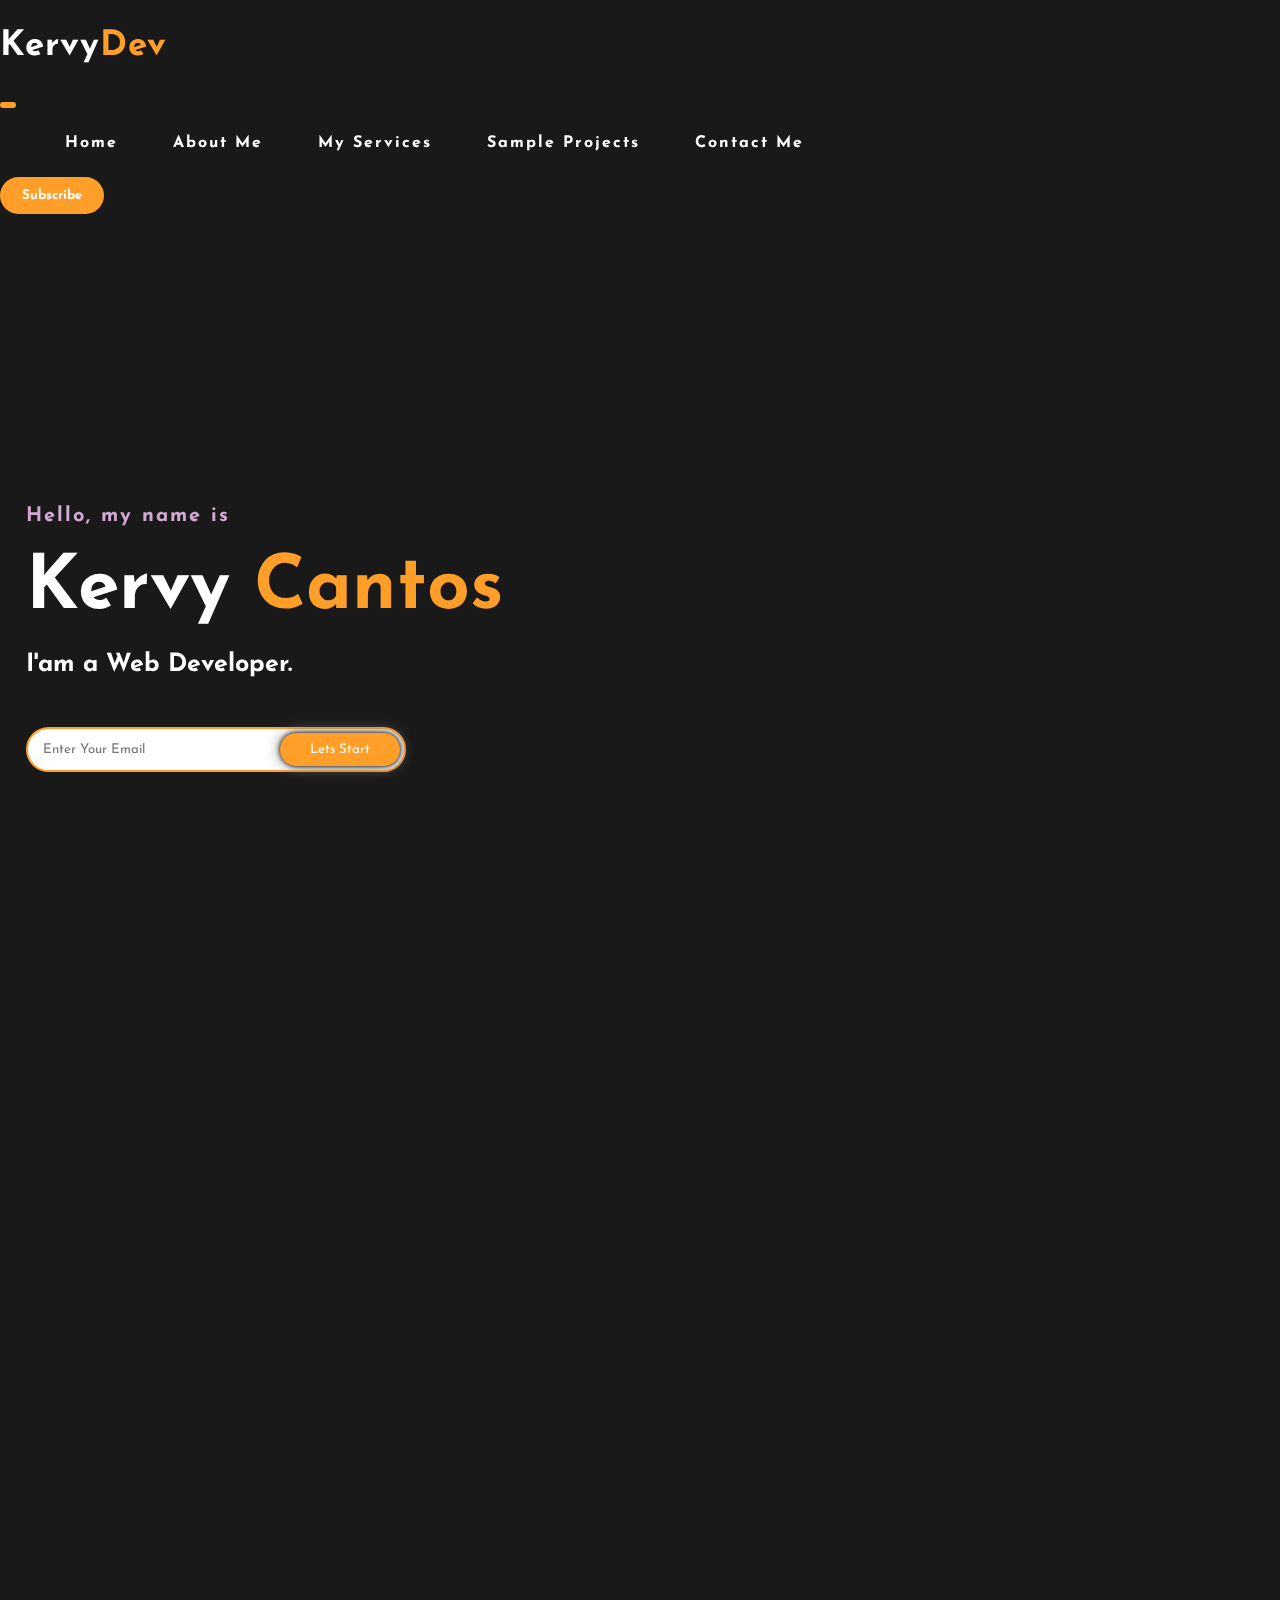
==== commit 8ba83e96: "fixed a bug on mobile view" ====
--- a/index.html
+++ b/index.html
@@ -64,12 +64,12 @@
   </div>      
      <!--About Me-->
 <button onclick="topFunction()" id="myBtn" title="Go to top" >Back to Top</button>
-<div class="container-fluid" id="aboutMe" data-aos="fade-left" data-aos-duration="1000">
+<div class="container-fluid" id="aboutMe">
     <section id="about" class="row">
 		<div id="main" class="col">
-			<img src="img/mypic.jpg">
+			<img src="img/mypic.jpg"  data-aos="fade-left" data-aos-duration="1000">
     </div>
-			<div id="about-text" class="col">
+			<div id="about-text" class="col"  data-aos="fade-right" data-aos-duration="1000">
 				<h2>About Me</h2>
 				<h5>Developer <span>& Designer</span></h5>
          <p>I am a full-stack web developer. I can provide clean code and pixel perfect design. I also make the website more & more interactive with web animations and adding features that give the user a whole new experience.I can provide clean code and pixel perfect design. I also make the website more & more interactive with web animations.A responsive design makes your website accessible to all users, regardless of their device.</p>
--- a/styles.css
+++ b/styles.css
@@ -367,7 +367,8 @@
     }
     .content{
         position: relative;
-    }
+		top: 10%;
+	 }
 	#about{
 		margin-top: 150px;
 	}
